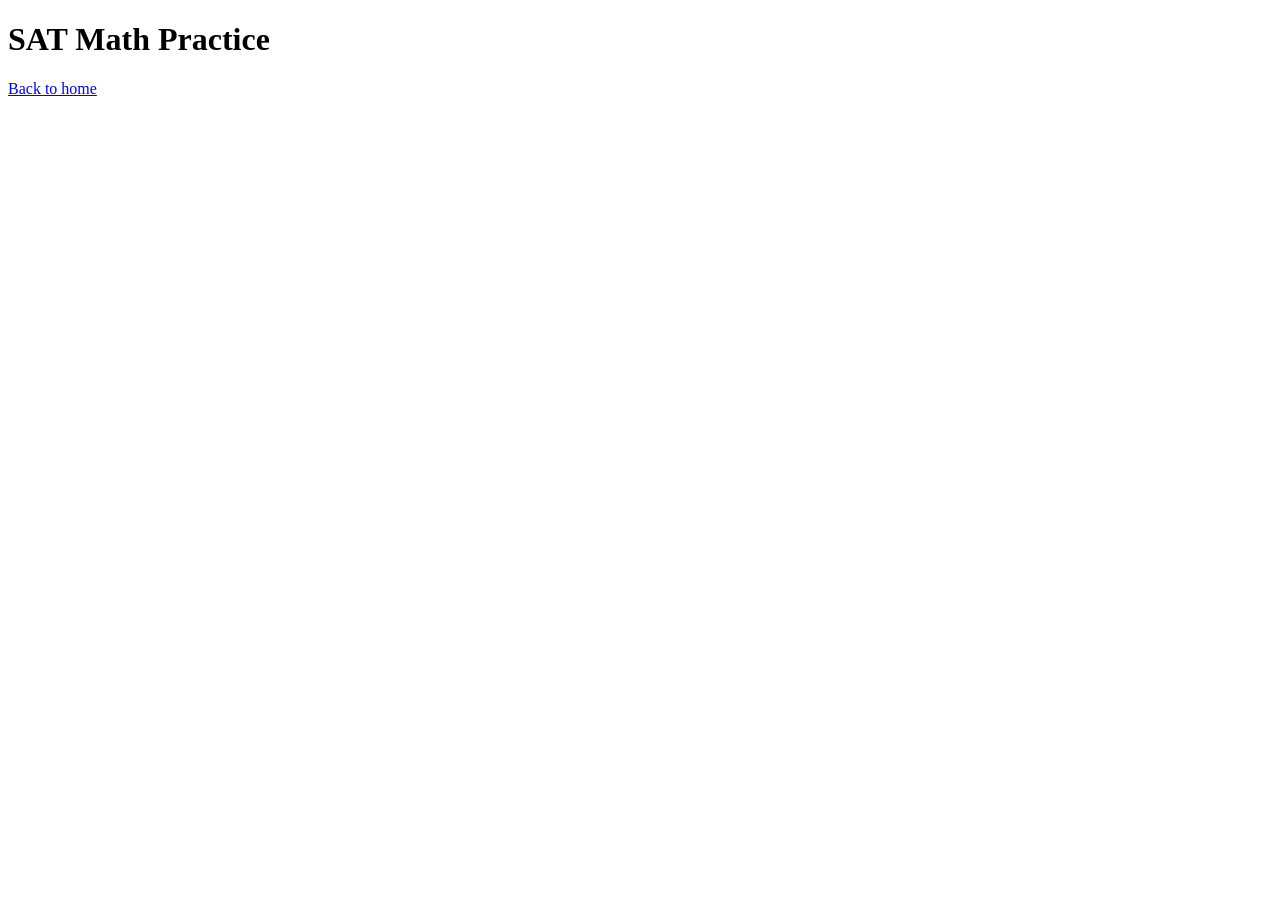
==== web/math.html @ 71d7c13a "Add SAT Math practice page with question forms" ====
<!DOCTYPE html>
<html lang="en">
    <head>
        <meta charset="UTF-8">
        <title>SAT Math Practice</title>
    </head>
    <body>
        <h1>SAT Math Practice</h1>
        <div class="questions">
            <!-- MATH_QUESTIONS -->
        </div>
        <a href="/">Back to home</a>
    </body>
</html>
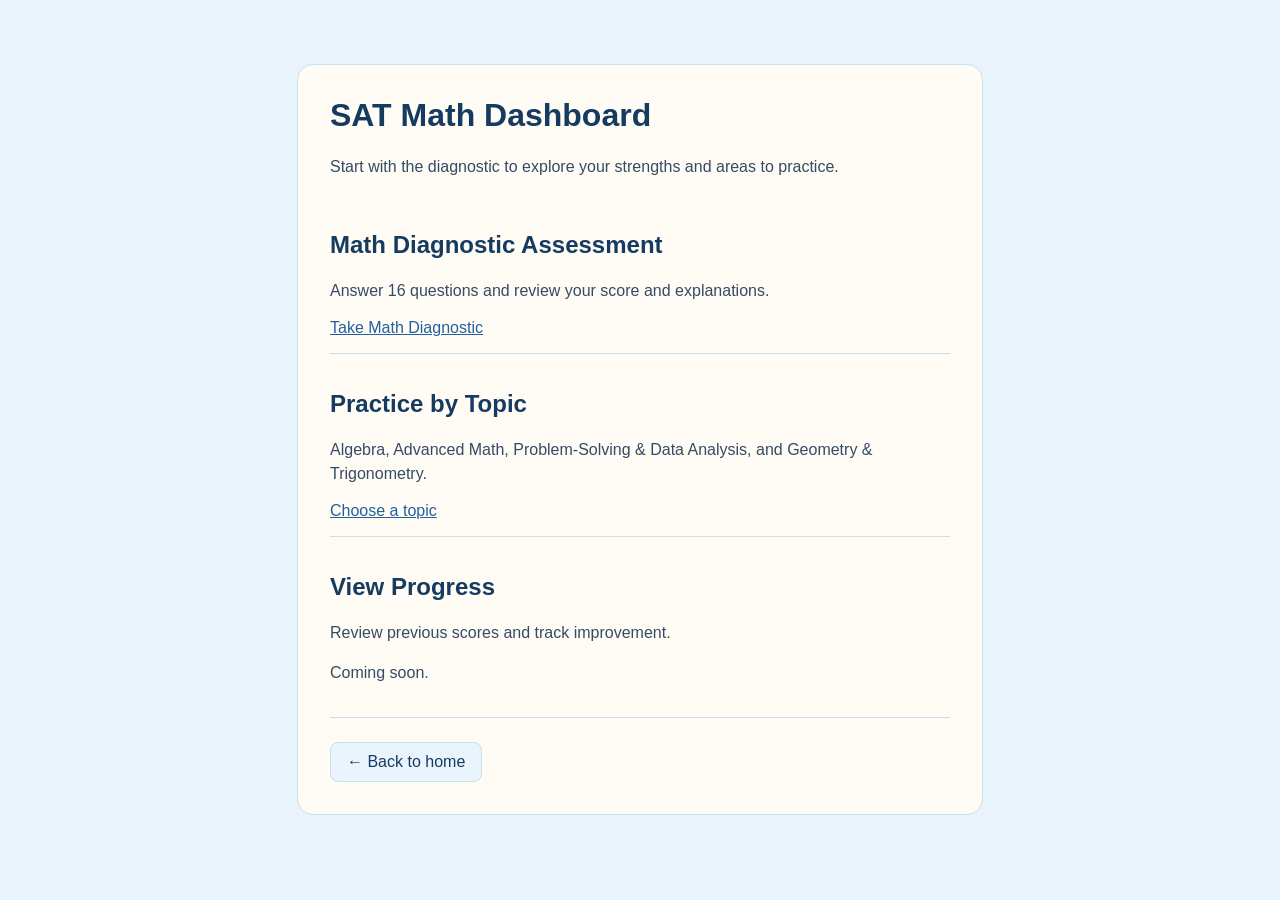
==== commit df5c35ef: "Update SAT Math dashboard with diagnostic and topic practice navigation" ====
--- a/web/math.html
+++ b/web/math.html
@@ -2,13 +2,83 @@
 <html lang="en">
     <head>
         <meta charset="UTF-8">
-        <title>SAT Math Practice</title>
+        <meta name="viewport" content="width=device-width, initial-scale=1">
+        <title>SAT Math Dashboard</title>
+
+        <style>
+            body {
+                margin: 0;
+                padding: 64px 24px;
+                background-color: #eaf4fc;
+                color: #354b63;
+                font-family: Arial, sans-serif;
+            }
+            main {
+                max-width: 620px;
+                margin: 0 auto;
+                padding: 32px;
+                background-color: #fffcf6;
+                border: 1px solid #c9deef;
+                border-radius: 16px;
+            }
+            h1, h2 {
+                color: #163B61;
+            }
+            h1 {
+                margin-top: 0;
+            }
+            p {
+                line-height: 1.5;
+            }
+
+            section {
+                padding: 16px 0;
+                border-bottom: 1px solid #c9deef;
+            }
+
+            a {
+                color: #245f9e;
+            }
+
+            .back-link {
+                display: inline-block;
+                margin-top: 24px;
+                padding: 10px 16px;
+                background-color: #eaf4fc;
+                color: #163b61;
+                border: 1px solid #c9deef;
+                border-radius: 8px;
+                text-decoration: none;
+            }
+            .back-link:hover, .back-link:focus-visible {
+                background-color: #c9deef;
+            }
+        </style>
     </head>
     <body>
-        <h1>SAT Math Practice</h1>
-        <div class="questions">
-            <!-- MATH_QUESTIONS -->
-        </div>
-        <a href="/">Back to home</a>
+        <main>
+            <h1>SAT Math Dashboard</h1>
+            <p>Start with the diagnostic to explore your strengths and areas to practice.</p>
+
+            <section>
+                <h2>Math Diagnostic Assessment</h2>
+                <p>Answer 16 questions and review your score and explanations.</p>
+                <a href="/math-diagnostic">Take Math Diagnostic</a>
+            </section>
+
+            <section>
+                <h2>Practice by Topic</h2>
+                <p>Algebra, Advanced Math, Problem-Solving &amp; Data Analysis, and Geometry &amp; Trigonometry.</p>
+                <a href="/math-topics">Choose a topic</a>
+            </section>
+
+            <section>
+                <h2>View Progress</h2>
+                <p>Review previous scores and track improvement.</p>
+                <p>Coming soon.</p>
+            </section>
+
+            <a class="back-link" href="/">&larr; Back to home</a>
+        </main>
     </body>
 </html>
